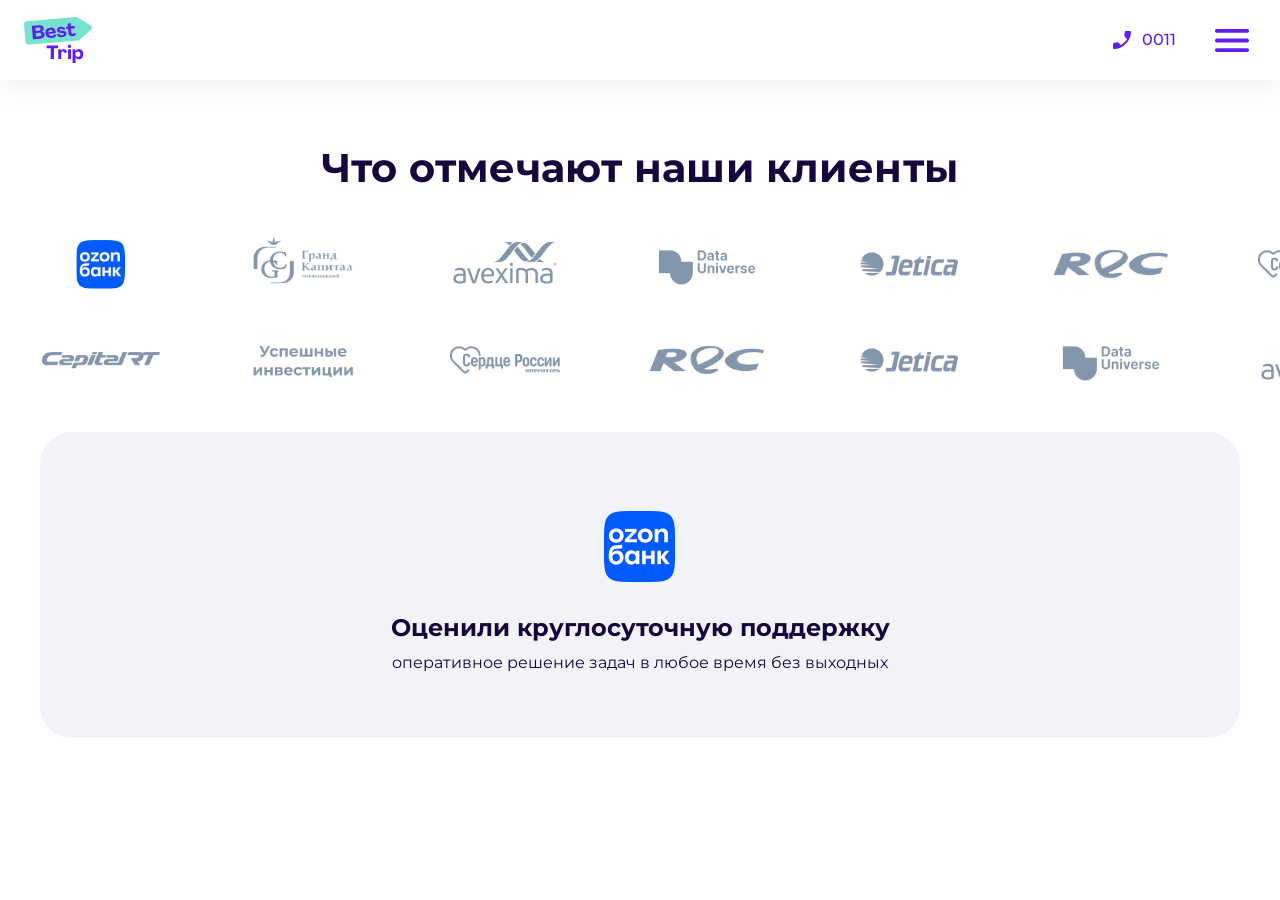
==== client-reviews/index.html @ 88949c4f "Add client reviews demo (logo marquees + review card) and menu entry Co-Authored-By: Claude Opus 5.5" ====
<!doctype html>
<html lang="ru">
<head>
<meta charset="utf-8">
<meta name="viewport" content="width=device-width, initial-scale=1">
<title>Что отмечают наши клиенты — BestTrip</title>
<link rel="preconnect" href="https://fonts.googleapis.com">
<link rel="preconnect" href="https://fonts.gstatic.com" crossorigin>
<link href="https://fonts.googleapis.com/css2?family=Montserrat:wght@400;500;600;700&display=swap" rel="stylesheet">
<script src="../assets/header.js" defer></script>
<style>
  /* Tokens: BestTrip design-system/tokens.css */
  :root {
    --white: #ffffff;
    --ink: #17063c;
    --section-grey: #f1f3f9;
    --indigo: #601df1;
    --fast: 150ms;
    --base: 250ms;
    --ease-state: ease-in-out;

    /* mobile (<600) */
    --h2-size: 28px; --h2-lh: 36px; --h2-ls: 0px;
    --h4-size: 20px; --h4-lh: 26px;
    --section-pad: 32px;
    --title-gap: 24px;
    --card-pad: 24px;
    --card-radius: 24px;
    --card-logo-w: 160px;
  }
  @media (min-width: 600px) {
    :root {
      --h2-size: 32px; --h2-lh: 40px; --h2-ls: 0.32px;
      --h4-size: 20px; --h4-lh: 28px;
      --section-pad: 48px;
      --title-gap: 32px;
      --card-pad: 48px;
      --card-radius: 32px;
      --card-logo-w: 200px;
    }
  }
  @media (min-width: 1024px) {
    :root {
      --h2-size: 40px; --h2-lh: 48px; --h2-ls: 0.4px;
      --h4-size: 24px; --h4-lh: 32px;
      --section-pad: 64px;
      --card-pad: 64px;
    }
  }

  * { box-sizing: border-box; }
  html, body { margin: 0; }
  body {
    background: var(--white);
    color: var(--ink);
    font-family: 'Montserrat', Arial, sans-serif;
    font-size: 16px;
    line-height: 22px;
    -webkit-font-smoothing: antialiased;
    overflow-x: hidden;
  }
  button { font: inherit; color: inherit; }

  .block { padding: var(--section-pad) 0; background: var(--white); }
  .block__title {
    margin: 0 16px var(--title-gap);
    text-align: center;
    font-size: var(--h2-size);
    line-height: var(--h2-lh);
    font-weight: 700;
    letter-spacing: var(--h2-ls);
  }

  /* ---------- Logo rows: full-bleed marquees ---------- */
  .rows { display: grid; gap: 16px; }
  .row { overflow: hidden; }
  .track { display: flex; width: max-content; gap: 16px; padding-inline: 8px; will-change: transform; }
  .row[data-dir='left'] .track { animation: mq-left 48s linear infinite; }
  .row[data-dir='right'] .track { animation: mq-right 48s linear infinite; }
  .rows:hover .track, .rows:focus-within .track { animation-play-state: paused; }
  @keyframes mq-left { from { transform: translateX(0); } to { transform: translateX(-50%); } }
  @keyframes mq-right { from { transform: translateX(-50%); } to { transform: translateX(0); } }

  .logo {
    position: relative;
    display: grid;
    width: 186px;
    height: 80px;
    flex: 0 0 auto;
    place-items: center;
    padding: 0;
    border: 0;
    border-radius: 16px;
    background: transparent;
    cursor: pointer;
  }
  .logo img { grid-area: 1 / 1; display: block; width: 136px; height: 68px; transition: opacity var(--fast) var(--ease-state); }
  .logo .is-color { opacity: 0; }
  .logo:hover .is-color, .logo:focus-visible .is-color, .logo[aria-pressed='true'] .is-color { opacity: 1; }
  .logo:hover .is-grey, .logo:focus-visible .is-grey, .logo[aria-pressed='true'] .is-grey { opacity: 0; }
  .logo:focus-visible { outline: 2px solid var(--indigo); outline-offset: -2px; }

  /* ---------- Review card ---------- */
  .card {
    max-width: 1200px;
    margin: 32px 16px 0;
    border-radius: var(--card-radius);
    padding: var(--card-pad);
    background: var(--section-grey);
    text-align: center;
  }
  @media (min-width: 600px) { .card { margin-inline: auto; width: min(720px, calc(100% - 48px)); } }
  @media (min-width: 1024px) { .card { width: min(1200px, calc(100% - 64px)); } }
  .card__body { display: flex; flex-direction: column; align-items: center; gap: 16px; transition: opacity var(--base) var(--ease-state), transform var(--base) var(--ease-state); }
  .card__body.is-out { opacity: 0; transform: translateY(8px); }
  .card__logo { display: block; width: var(--card-logo-w); height: auto; aspect-ratio: 2 / 1; }
  .card__text { max-width: 693px; }
  .card__title { margin: 0 0 8px; font-size: var(--h4-size); line-height: var(--h4-lh); font-weight: 700; }
  .card__desc { margin: 0; }

  /* ---------- Phone: one swipeable row instead of two marquees ---------- */
  @media (max-width: 599px) {
    .row[data-dir='right'] { display: none; }
    .row { overflow-x: auto; scroll-snap-type: x mandatory; scroll-padding-inline: 16px; scrollbar-width: none; }
    .row::-webkit-scrollbar { display: none; }
    .row .track { animation: none !important; padding-inline: 16px; gap: 8px; }
    .row .is-clone { display: none; }
    .logo { width: 136px; height: 72px; scroll-snap-align: start; }
    .logo img { width: 120px; height: 60px; }
  }

  @media (prefers-reduced-motion: reduce) {
    .track { animation: none !important; }
    .row { overflow-x: auto; scrollbar-width: none; }
    .row .is-clone { display: none; }
    *, *::before, *::after { transition: none !important; }
  }
</style>
</head>
<body>
<section class="block" aria-labelledby="title">
  <h2 class="block__title" id="title">Что отмечают наши клиенты</h2>
  <div class="rows" id="rows"></div>
  <div class="card" aria-live="polite">
    <div class="card__body" id="card"></div>
  </div>
</section>

<script>
/* Copy: Figma node 7970:131900 «Отзывы» */
const CLIENTS = [
  { id: 'ozon', name: 'Ozon Банк', head: 'Оценили круглосуточную поддержку', body: 'оперативное решение задач в любое время без выходных' },
  { id: 'grand_capital', name: 'Гранд Капитал', head: 'Отмечают высокий уровень сервиса', body: 'качественное сопровождение до и после командировки, помощь в решении всех вопросов во время поездки, структурированность информации и памяток' },
  { id: 'avexima', name: 'Avexima', head: 'Ценят профессионализм персонала', body: 'отдельная благодарность менеджерам Ксении и Веронике за чёткость, терпение, внимательность и умение общаться с иностранными партнёрами от имени группы' },
  { id: 'data_universe', name: 'Data Universe', head: 'Оценили круглосуточную поддержку', body: 'оперативное решение задач в любое время без выходных' },
  { id: 'jetica', name: 'Jetica', head: 'Оценили круглосуточную поддержку', body: 'оперативное решение задач в любое время без выходных' },
  { id: 'rusendurance', name: 'РЭК', head: 'Оценили круглосуточную поддержку', body: 'оперативное решение задач в любое время без выходных' },
  { id: 'heart_of_russia', name: 'Сердце России', head: 'Оценили круглосуточную поддержку', body: 'оперативное решение задач в любое время без выходных' },
  { id: 'successful_investments', name: 'Успешные инвестиции', head: 'Оценили круглосуточную поддержку', body: 'оперативное решение задач в любое время без выходных' },
  { id: 'capitalrt', name: 'Capital RT', head: 'Оценили круглосуточную поддержку', body: 'оперативное решение задач в любое время без выходных' },
];
const logo = (id, c) => `../assets/logos/${id}-${c}.png`;

/* Row 1 in Figma order, row 2 reversed; each set is repeated so the marquee loops seamlessly */
const tile = (c, clone) => `<button class="logo${clone ? ' is-clone' : ''}" type="button" data-id="${c.id}" aria-pressed="false"${clone ? ' tabindex="-1" aria-hidden="true"' : ''} aria-label="Отзыв: ${c.name}">
    <img class="is-grey" src="${logo(c.id, 'grey')}" alt=""><img class="is-color" src="${logo(c.id, 'color')}" alt=""></button>`;
const row = (list, dir) => `<div class="row" data-dir="${dir}"><div class="track">${list.map((c) => tile(c, false)).join('')}${list.map((c) => tile(c, true)).join('')}</div></div>`;
document.getElementById('rows').innerHTML = row(CLIENTS, 'left') + row([...CLIENTS].reverse(), 'right');

const card = document.getElementById('card');
let current = null;
function show(id, animate = true) {
  if (id === current) return;
  current = id;
  const c = CLIENTS.find((x) => x.id === id);
  document.querySelectorAll('.logo').forEach((b) => b.setAttribute('aria-pressed', String(b.dataset.id === id)));
  const render = () => {
    card.innerHTML = `<img class="card__logo" src="${logo(c.id, 'color')}" alt="${c.name}">
      <div class="card__text"><p class="card__title">${c.head}</p><p class="card__desc">${c.body}</p></div>`;
  };
  if (!animate || matchMedia('(prefers-reduced-motion: reduce)').matches) { render(); return; }
  card.classList.add('is-out');
  setTimeout(() => { render(); requestAnimationFrame(() => card.classList.remove('is-out')); }, 200);
}
show('ozon', false);

/* Click (tap) picks a client; on devices with a mouse, hovering a logo previews its review too */
document.getElementById('rows').addEventListener('click', (e) => {
  const b = e.target.closest('.logo');
  if (b) show(b.dataset.id);
});
if (matchMedia('(hover: hover)').matches) {
  document.getElementById('rows').addEventListener('mouseover', (e) => {
    const b = e.target.closest('.logo');
    if (b) show(b.dataset.id);
  });
}
</script>
</body>
</html>
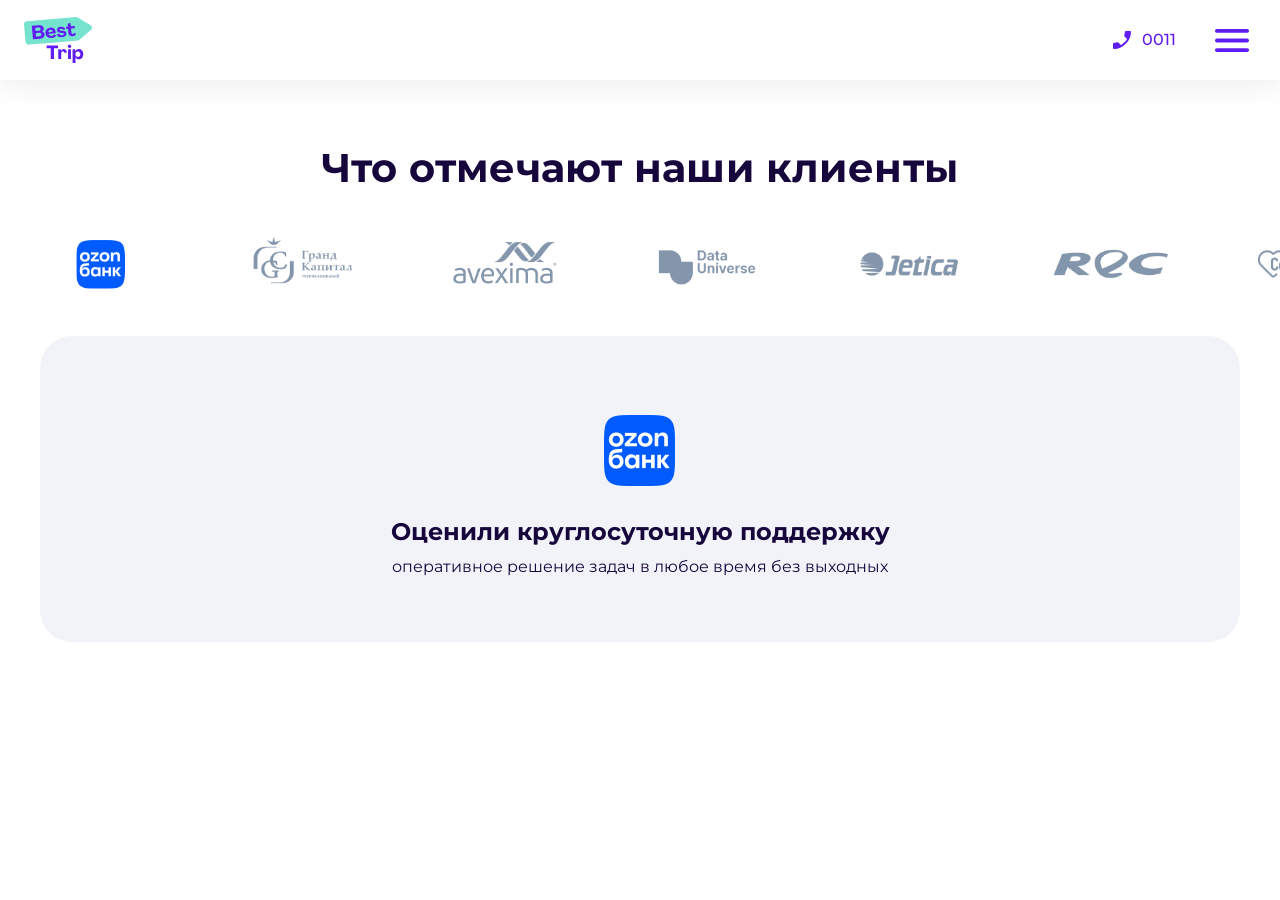
==== commit b5a1a11d: "Reviews demo: single logo row Co-Authored-By: Claude Opus 5.5 <noreply@anthropic.com>" ====
--- a/client-reviews/index.html
+++ b/client-reviews/index.html
@@ -76,10 +76,9 @@
   .row { overflow: hidden; }
   .track { display: flex; width: max-content; gap: 16px; padding-inline: 8px; will-change: transform; }
   .row[data-dir='left'] .track { animation: mq-left 48s linear infinite; }
-  .row[data-dir='right'] .track { animation: mq-right 48s linear infinite; }
-  .rows:hover .track, .rows:focus-within .track { animation-play-state: paused; }
+  /* The marquee keeps moving under the cursor; it only pauses while a keyboard user tabs through logos */
+  .rows:has(.logo:focus-visible) .track { animation-play-state: paused; }
   @keyframes mq-left { from { transform: translateX(0); } to { transform: translateX(-50%); } }
-  @keyframes mq-right { from { transform: translateX(-50%); } to { transform: translateX(0); } }
 
   .logo {
     position: relative;
@@ -120,7 +119,6 @@
 
   /* ---------- Phone: one swipeable row instead of two marquees ---------- */
   @media (max-width: 599px) {
-    .row[data-dir='right'] { display: none; }
     .row { overflow-x: auto; scroll-snap-type: x mandatory; scroll-padding-inline: 16px; scrollbar-width: none; }
     .row::-webkit-scrollbar { display: none; }
     .row .track { animation: none !important; padding-inline: 16px; gap: 8px; }
@@ -161,11 +159,11 @@
 ];
 const logo = (id, c) => `../assets/logos/${id}-${c}.png`;
 
-/* Row 1 in Figma order, row 2 reversed; each set is repeated so the marquee loops seamlessly */
+/* One row in Figma order; the set is repeated so the marquee loops seamlessly */
 const tile = (c, clone) => `<button class="logo${clone ? ' is-clone' : ''}" type="button" data-id="${c.id}" aria-pressed="false"${clone ? ' tabindex="-1" aria-hidden="true"' : ''} aria-label="Отзыв: ${c.name}">
     <img class="is-grey" src="${logo(c.id, 'grey')}" alt=""><img class="is-color" src="${logo(c.id, 'color')}" alt=""></button>`;
 const row = (list, dir) => `<div class="row" data-dir="${dir}"><div class="track">${list.map((c) => tile(c, false)).join('')}${list.map((c) => tile(c, true)).join('')}</div></div>`;
-document.getElementById('rows').innerHTML = row(CLIENTS, 'left') + row([...CLIENTS].reverse(), 'right');
+document.getElementById('rows').innerHTML = row(CLIENTS, 'left');
 
 const card = document.getElementById('card');
 let current = null;
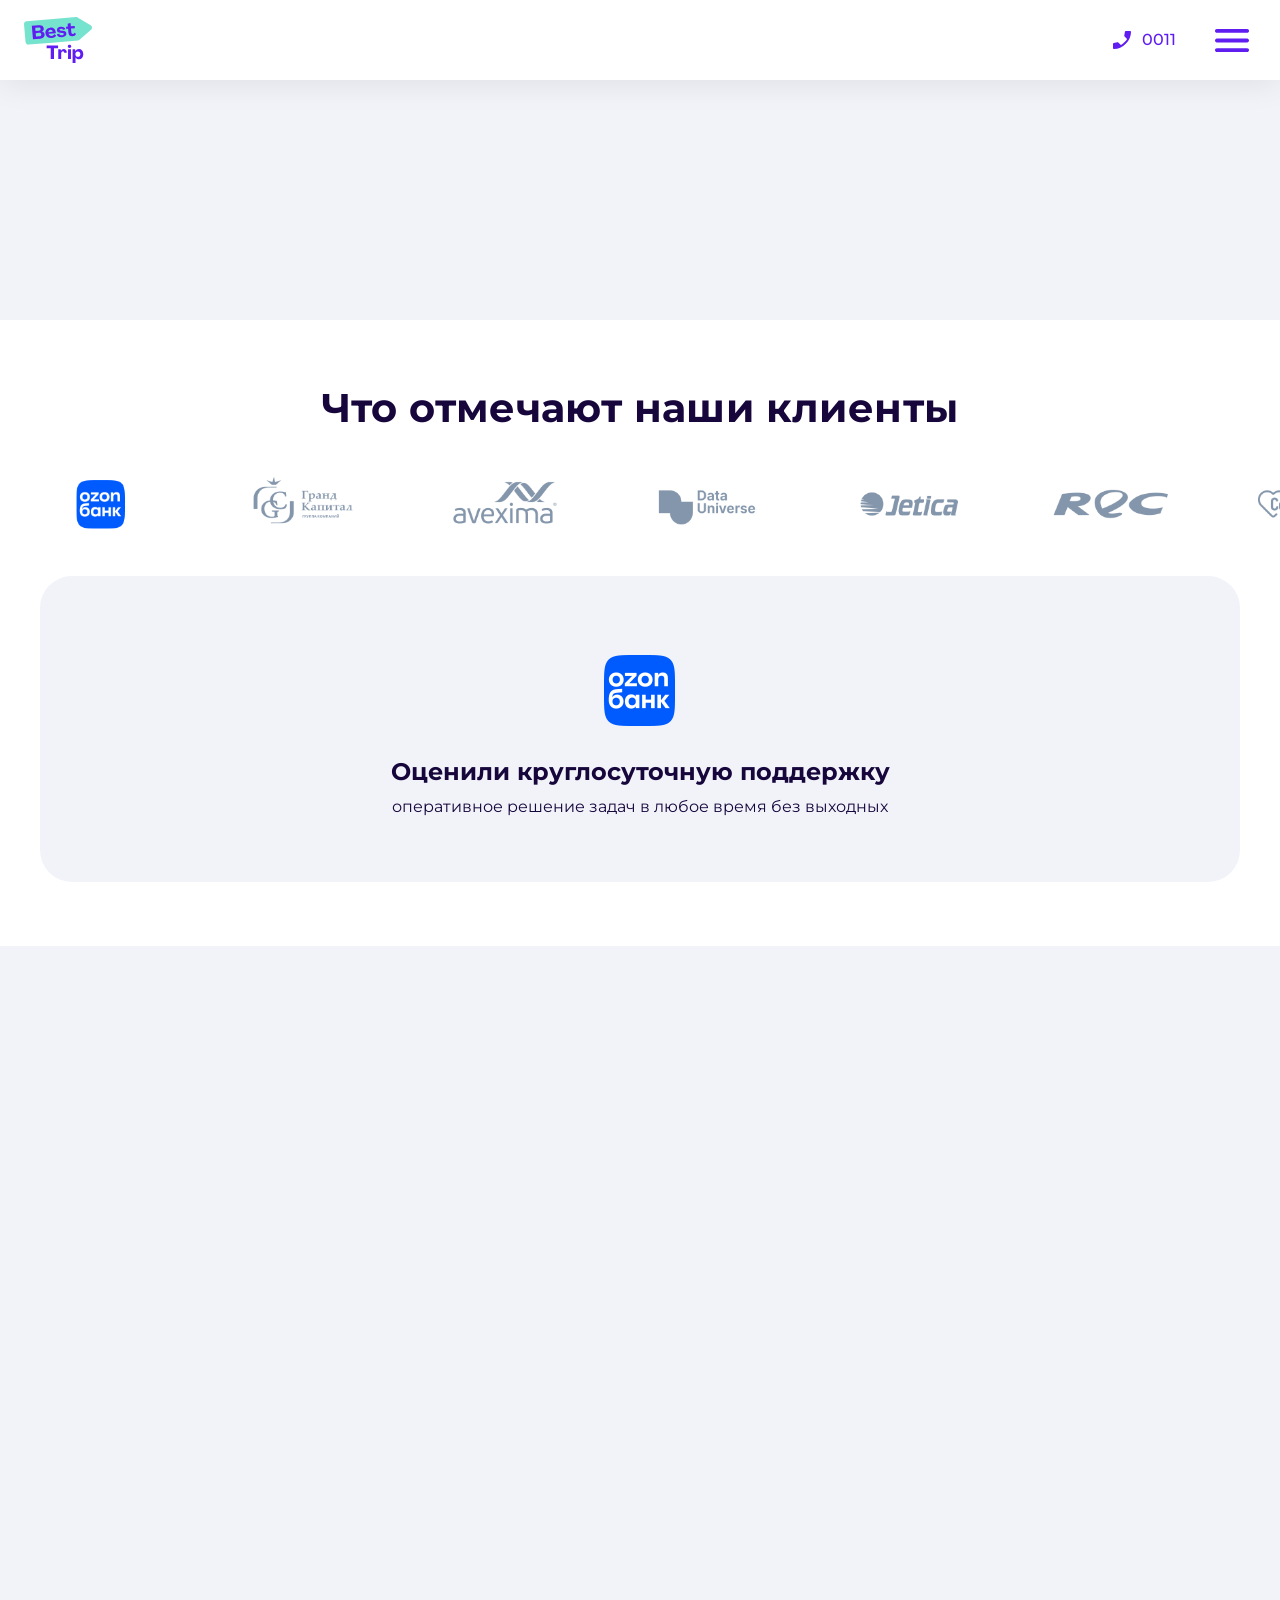
==== commit b87141c4: "Reviews demo: grey spacer sections above and below Co-Authored-By: Claude Opus 5.5 <noreply@anthropi" ====
--- a/client-reviews/index.html
+++ b/client-reviews/index.html
@@ -61,6 +61,10 @@
   }
   button { font: inherit; color: inherit; }
 
+  /* Empty grey sections around the block, as if it sat in the middle of a page */
+  .spacer { height: 100vh; background: var(--section-grey); }
+  .spacer--top { height: 240px; }
+
   .block { padding: var(--section-pad) 0; background: var(--white); }
   .block__title {
     margin: 0 16px var(--title-gap);
@@ -136,6 +140,7 @@
 </style>
 </head>
 <body>
+<div class="spacer spacer--top" aria-hidden="true"></div>
 <section class="block" aria-labelledby="title">
   <h2 class="block__title" id="title">Что отмечают наши клиенты</h2>
   <div class="rows" id="rows"></div>
@@ -143,6 +148,7 @@
     <div class="card__body" id="card"></div>
   </div>
 </section>
+<div class="spacer" aria-hidden="true"></div>
 
 <script>
 /* Copy: Figma node 7970:131900 «Отзывы» */
